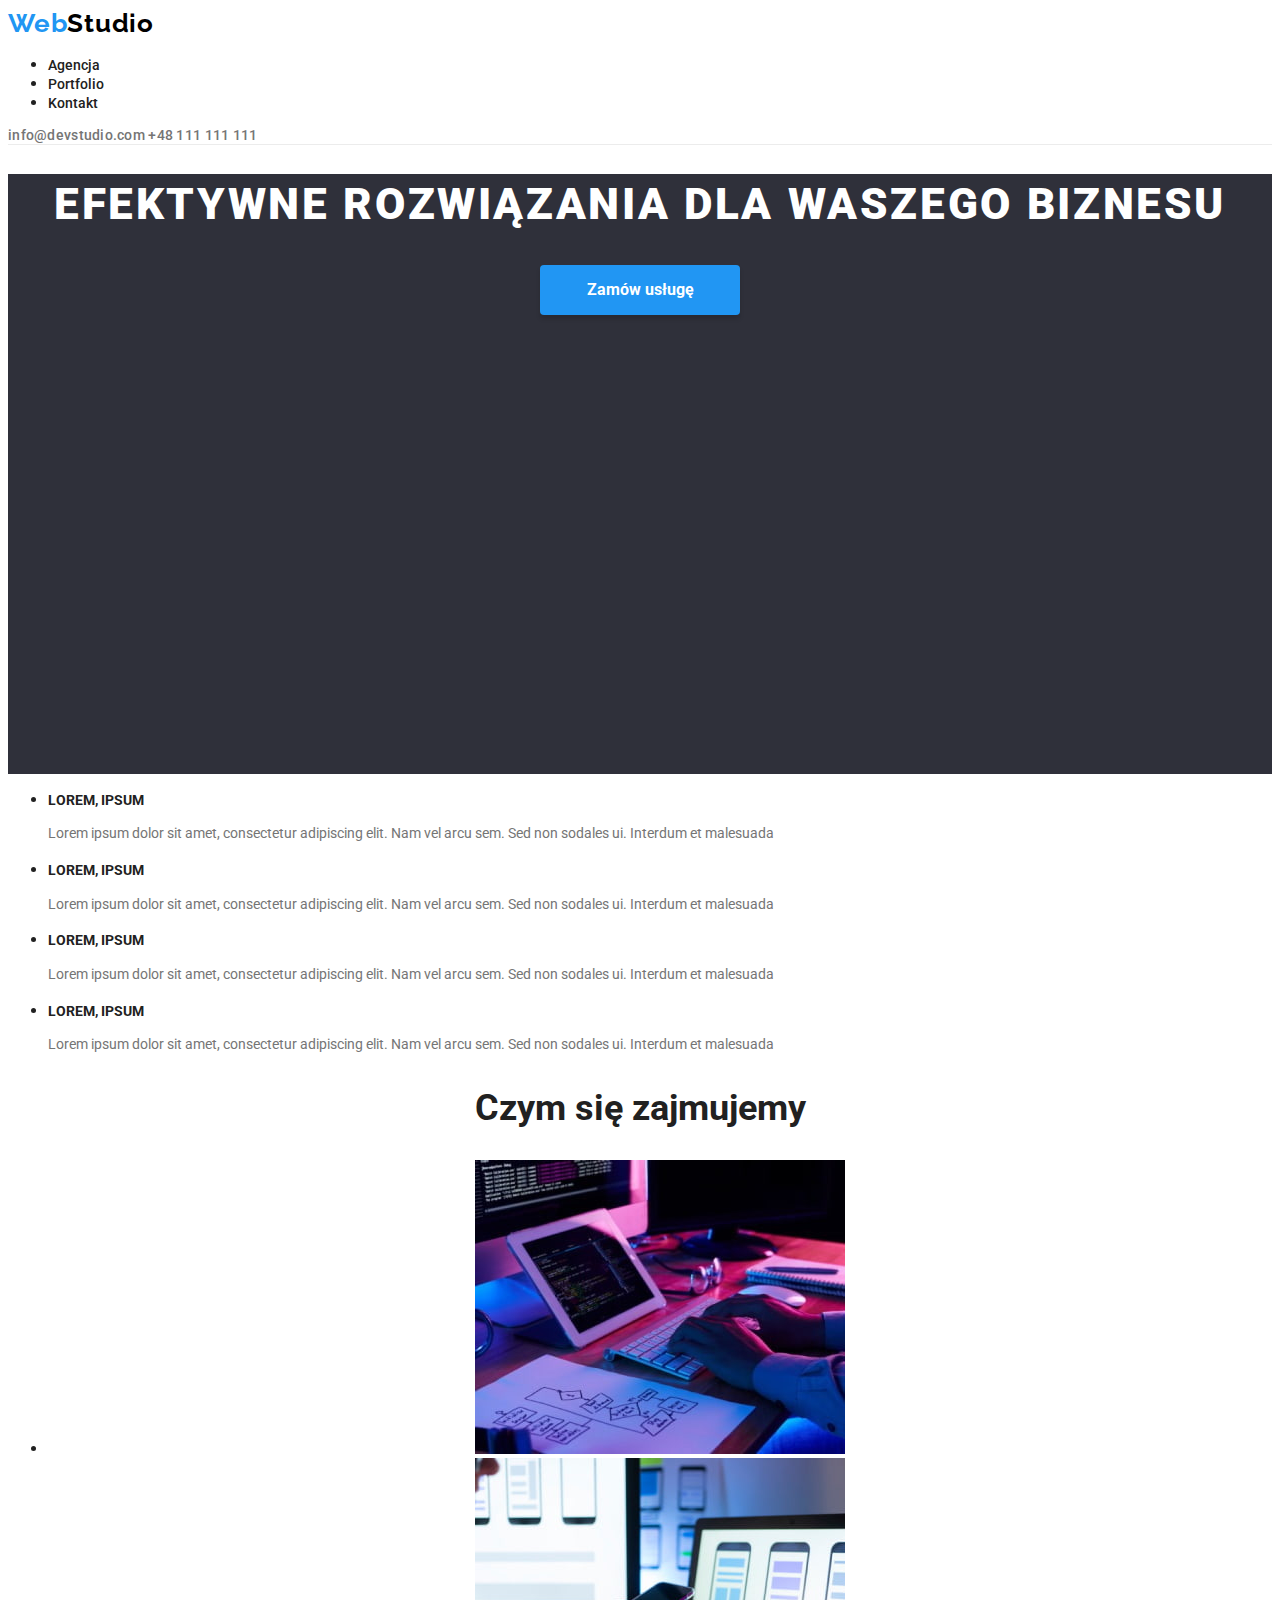
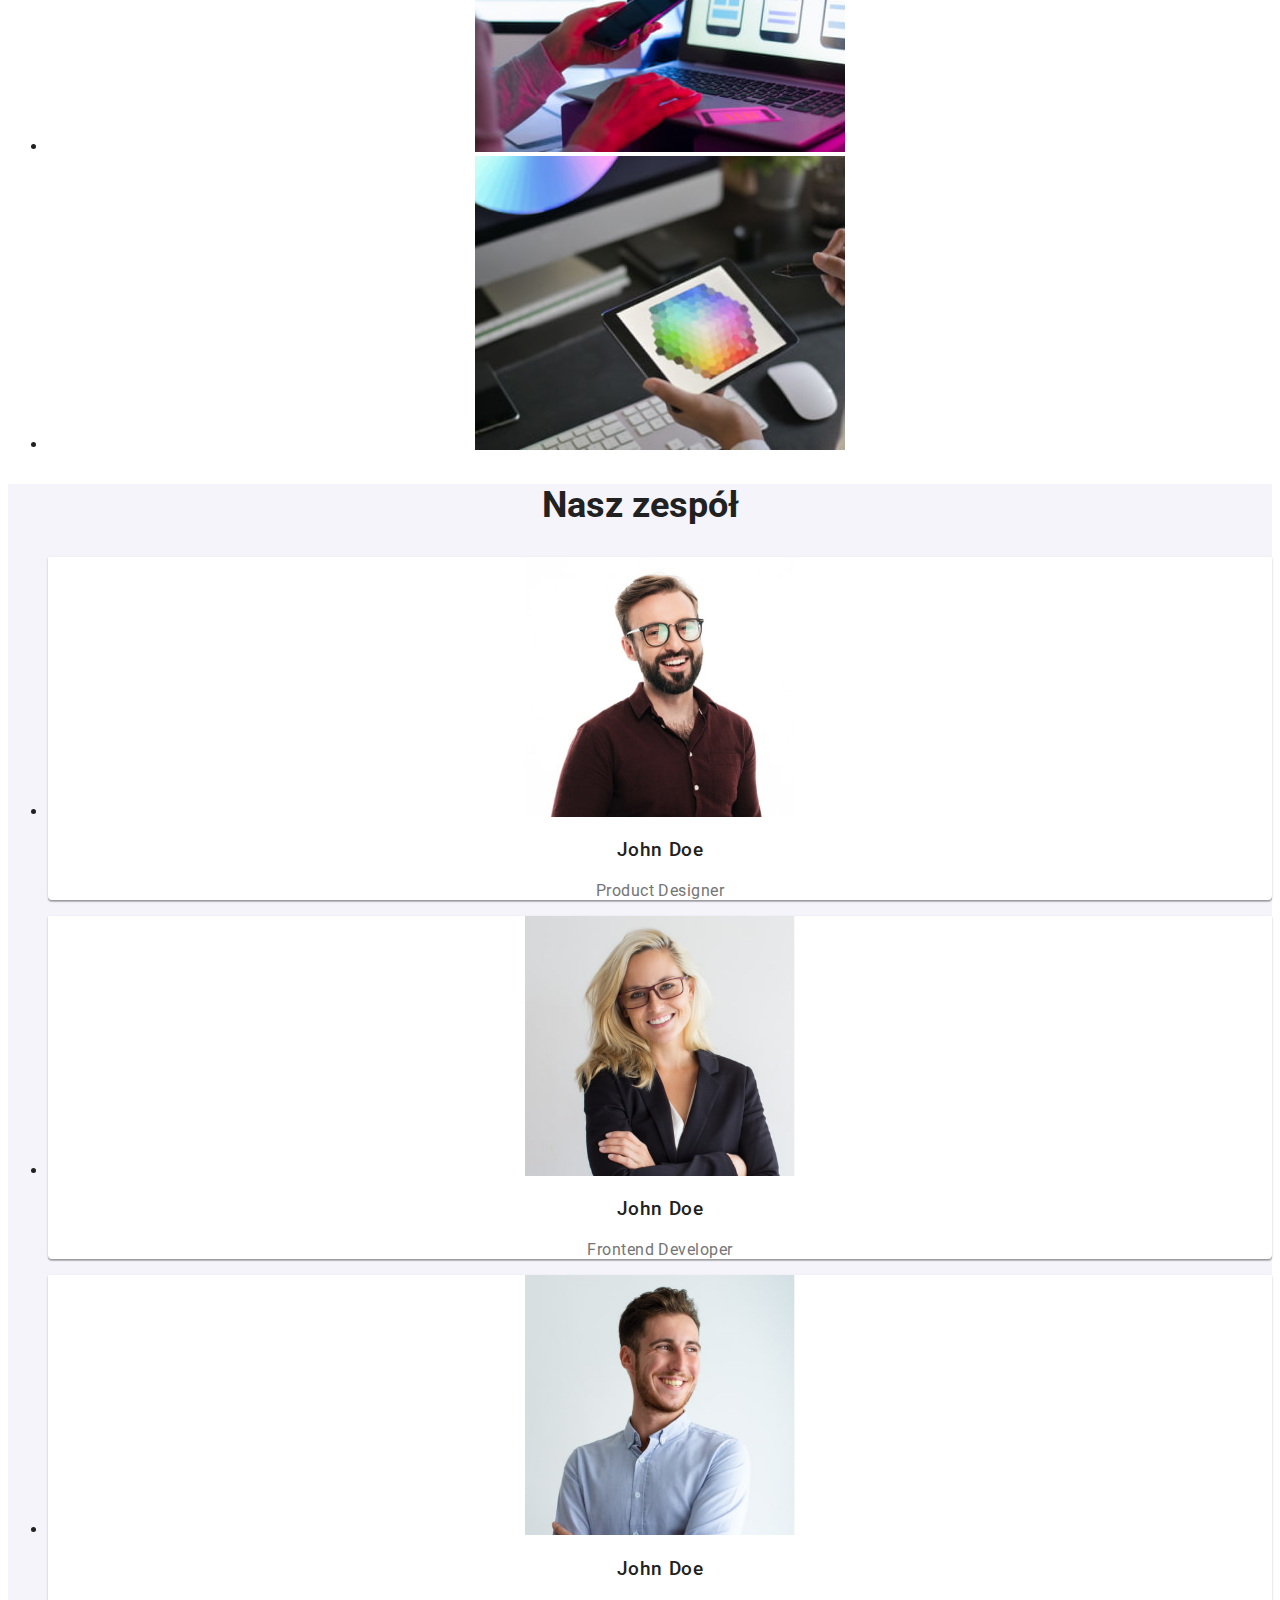
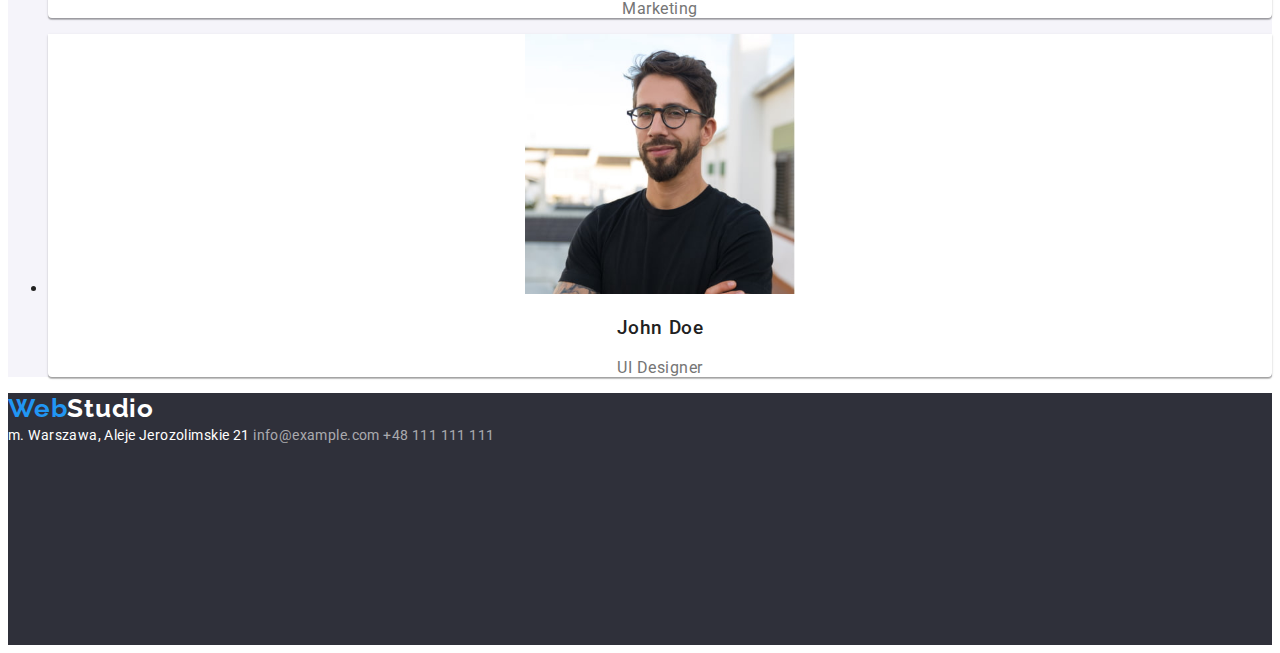
==== index.html @ 2f536af0 "feat: init hw 3" ====
<!DOCTYPE html>
<html lang="pl">
  <head>
    <meta charset="UTF-8" />
    <meta http-equiv="X-UA-Compatible" content="IE=edge" />
    <meta name="viewport" content="width=device-width, initial-scale=1.0" />
    <title>WebStudio</title>
    <link rel="stylesheet" href="css/styles.css" />
  </head>
  <body>
    <header class="header">
      <a class="logo" href="index.html" title="Strona główna"
        ><span class="logo-trademark-color">Web</span>Studio</a
      >
      <nav>
        <ul class="menu-list">
          <li class="menu-item"><a class="menu-link" href="./index.html">Agencja</a></li>
          <li class="menu-item"><a class="menu-link" href="./portfolio.html">Portfolio</a></li>
          <li class="menu-item"><a class="menu-link" href="#">Kontakt</a></li>
        </ul>
      </nav>
      <div class="contact-list">
        <a href="mailto:info@devstudio.com">info@devstudio.com</a>
        <a href="tel:+48111111111">+48 111 111 111</a>
      </div>
    </header>

    <main>
      <!-- HERO -->
      <section class="hero">
        <div class="hero-content">
          <h1 class="hero-title">Efektywne rozwiązania dla waszego biznesu</h1>
          <button type="button" class="btn hero-btn">Zamów usługę</button>
        </div>
      </section>
      <!-- /HERO -->

      <!-- ADVANTAGES -->
      <section class="advantages">
        <ul>
          <li class="advantage-item">
            <h3 class="advantage-title">Lorem, ipsum</h3>
            <p class="advantage-text">
              Lorem ipsum dolor sit amet, consectetur adipiscing elit. Nam vel arcu sem. Sed non
              sodales ui. Interdum et malesuada
            </p>
          </li>
          <li class="advantage-item">
            <h3 class="advantage-title">Lorem, ipsum</h3>
            <p class="advantage-text">
              Lorem ipsum dolor sit amet, consectetur adipiscing elit. Nam vel arcu sem. Sed non
              sodales ui. Interdum et malesuada
            </p>
          </li>
          <li class="advantage-item">
            <h3 class="advantage-title">Lorem, ipsum</h3>
            <p class="advantage-text">
              Lorem ipsum dolor sit amet, consectetur adipiscing elit. Nam vel arcu sem. Sed non
              sodales ui. Interdum et malesuada
            </p>
          </li>
          <li class="advantage-item">
            <h3 class="advantage-title">Lorem, ipsum</h3>
            <p class="advantage-text">
              Lorem ipsum dolor sit amet, consectetur adipiscing elit. Nam vel arcu sem. Sed non
              sodales ui. Interdum et malesuada
            </p>
          </li>
        </ul>
      </section>
      <!-- /ADVANTAGES -->

      <!-- WHAT WE DOING -->
      <section class="offers">
        <div class="offer-content">
          <h2 class="head-caption">Czym się zajmujemy</h2>
          <ul class="offer-list">
            <li class="offer-item">
              <img
                src="images/create_application.jpg"
                width="370"
                height="294"
                alt="Tworzenie aplikacji - foto"
                title="Tworzenie aplikacji"
              />
            </li>
            <li class="offer-item">
              <img
                src="images/test_application.jpg"
                width="370"
                height="294"
                alt="Testowanie aplikacji na telefonie - foto"
                title="Testowanie aplikacji na telefonie"
              />
            </li>
            <li class="offer-item">
              <img
                src="images/graphic_design.jpg"
                width="370"
                height="294"
                alt="Projektowanie grafiki - foto"
                title="Projektowanie grafiki"
              />
            </li>
          </ul>
        </div>
      </section>
      <!-- /WHAT WE DOING -->

      <!-- TEAM -->
      <section class="team">
        <div class="team-content">
          <h2 class="head-caption">Nasz zespół</h2>
          <ul>
            <li class="team-item">
              <figure>
                <img src="images/product_designer.jpg" width="270" height="260" alt="John Doe" />
                <figcaption>
                  <h3 class="team-description-header">John Doe</h3>
                  <p class="team-description-text">Product Designer</p>
                </figcaption>
              </figure>
            </li>
            <li class="team-item">
              <figure>
                <img src="images/frontend_developer.jpg" width="270" height="260" alt="John Doe" />
                <figcaption>
                  <h3 class="team-description-header">John Doe</h3>
                  <p class="team-description-text">Frontend Developer</p>
                </figcaption>
              </figure>
            </li>
            <li class="team-item">
              <figure>
                <img src="images/marketing.jpg" width="270" height="260" alt="John Doe" />
                <figcaption>
                  <h3 class="team-description-header">John Doe</h3>
                  <p class="team-description-text">Marketing</p>
                </figcaption>
              </figure>
            </li>
            <li class="team-item">
              <figure>
                <img src="images/ui_designer.jpg" width="270" height="260" alt="John Doe" />
                <figcaption>
                  <h3 class="team-description-header">John Doe</h3>
                  <p class="team-description-text">UI Designer</p>
                </figcaption>
              </figure>
            </li>
          </ul>
        </div>
      </section>
      <!-- /TEAM -->
    </main>

    <footer class="footer">
      <a class="logo" href="index.html" title="Strona główna"
        ><span class="logo-trademark-color">Web</span>Studio</a
      >
      <address>
        <span class="address-item">m. Warszawa, Aleje Jerozolimskie 21</span>
        <a class="address-link" href="mailto:info@example.com">info@example.com</a>
        <a class="address-link" href="tel:+48111111111">+48 111 111 111</a>
      </address>
    </footer>
  </body>
</html>
---- css/styles.css ----
/* IMPORT FONTS */
@import url('https://fonts.googleapis.com/css2?family=Raleway:wght@700&family=Roboto:wght@400;500;700;900&display=swap');

/* BRAND COLORS */
:root {
    /* primary colors */
    --brand-color-black: #212121;
    --brand-color-grey: #757575;
    --brand-color-white: #fff;
    --brand-color-blue: #2196f3;
    /* primary background */
    --brand-background-light: #E5E5E5;
    --brand-background-dark: #2F303A;
    --brand-background-white: var(--brand-color-white);
}

body {
    font-family: 'Roboto', sans-serif;
    color: var(--brand-color-black);
}

/* *************** repetitive pieces of code *************** */

.btn {
    font-family: 'Roboto', sans-serif;
    border: none;
    border-radius: 4px;
    cursor: pointer;
    font-size: 16px;
}

.head-caption {
    font-size: 36px;
    line-height: 1.2;
    font-weight: 700;
}

/* *************** COMMON *************** */

.header {
    border-bottom: 1px solid #ECECEC;
    min-height: 80px;
}

/* NAVIGATION in header */

.nav {

}

.menu-list {

}

.menu-item {

}

.menu-link {
    text-decoration: none;
    font-size: 14px;
    font-weight: 500;
    color: var(--brand-color-black);
}
.menu-link:is(:hover, :focus, :active) {
    color: var(--brand-color-blue);
}

/* SECTION CONTACT in header */

.contact-list {
    font-size: 14px;
    line-height: 1.1;
    font-weight: 500;
    letter-spacing: 0.02em;
}

.contact-list a {
    color: var(--brand-color-grey);
    text-decoration: none;
}

.contact-list a:is(:hover, :focus, :active) {
    color: var(--brand-color-blue);
}

.contact-item {

}

/* SECTION LOGO */

.logo {
    font-family: 'Raleway', sans-serif;
    font-weight: 700;
    font-size: 26px;
    line-height: 1.2;
    letter-spacing: 0.03em;
    text-decoration: none;
    color: #000;
}

.logo-trademark-color {
    color: var(--brand-color-blue);
}

/* SECTION FOOTER */

.footer {
    background-color: var(--brand-background-dark);
    min-height: 252px;
}

.footer .logo {
    color: var(--brand-color-white);
}

.footer address {
    font-size: 14px;
    line-height: 1.7;
    letter-spacing: 0.03em;
    font-style: normal;
}

.footer .address-item {
    color: var(--brand-color-white);
}

.footer .address-link {
    color: rgba(255, 255, 255, 0.6);
    text-decoration: none;
}

.footer .address-link:is(:hover, :focus, :active) {
    color: var(--brand-color-blue);
}

.footer .address-item span {
    text-decoration: underline;
}

/* SECTION MAIN */

.main {

}

/* *************** index.html *************** */

/* SECTION HERO */

.hero {
    height: 600px;
    background-color: var(--brand-background-dark);
    text-align: center;
}

.hero-content {

}

.hero-title {
    color: var(--brand-color-white);
    text-transform: uppercase;
    font-size: 44px;
    font-weight: 900;
    line-height: 1.4;
    letter-spacing: 0.06em;
}

.hero-btn {
    color: var(--brand-color-white);
    background-color: var(--brand-color-blue);
    font-weight: 700;
    line-height: 1.9;
    width: 200px;
    height: 50px;
    box-shadow: 0px 4px 4px rgba(0, 0, 0, 0.15);
}

.hero-btn:is(:hover, :focus, :active) {
    background-color: var(--brand-color-white);
    color: var(--brand-color-blue);
}

/* SECTION ADVANTAGES */

.advantages {

}

.advantage-item {

}

.advantage-title {
    font-size: 14px;
    line-height: 1.1;
    text-transform: uppercase;
}

.advantage-text {
    font-size: 14px;
    line-height: 1.7;
    color: var(--brand-color-grey);
}

/* SECTION OFFER */

.offers {
    text-align: center;
}

.offer-content {

}

.offer-list {

}

.offer-item {

}

/* SECTION TEAM */

.team {
    text-align: center;
    background-color: #f5f4fa;
}

.team-content {

}

.team-item {
    background-color: var(--brand-color-white);
    box-shadow: 0px 1px 3px rgba(0, 0, 0, 0.12), 0px 1px 1px rgba(0, 0, 0, 0.14), 0px 2px 1px rgba(0, 0, 0, 0.2);
    border-radius: 0px 0px 4px 4px;
}

.team-description-header {
    font-weight: 500;
    line-height: 1.2;
    letter-spacing: 0.03em;
}

.team-description-text {
    color: var(--brand-color-grey);
    line-height: 1.2;
    letter-spacing: 0.03em;
}

/* *************** portfolio.html *************** */

/* SECTION FILTERS */

.filters {

}

.filter-list {

}

.filter-item {

}

.filter-btn {
    height: 38px;
    background-color: #F5F4FA;
    border-radius: 4px;
    font-weight: 500;
    line-height: 1.6;
    letter-spacing: 0.03em;
}

.filter-btn:is(:hover, :focus) {
    background-color: var(--brand-color-blue);
    color: var(--brand-color-white);
    box-shadow: 0px 3px 1px rgba(0, 0, 0, 0.1), 0px 1px 2px rgba(0, 0, 0, 0.08), 0px 2px 2px rgba(0, 0, 0, 0.12);
}

/* SECTION PROJECTS */

.projects {

}

.project-item {

}

.project-photo {
    border: 1px solid #EEEEEE;
}

.project-description {

}

.project-description-header {
    font-weight: 700;
    font-size: 18px;
    line-height: 2;
    letter-spacing: 0.06em;
}

.project-description-text {
    letter-spacing: 0.03em;
    line-height: 1.9;
    color: var(--brand-color-grey);
}
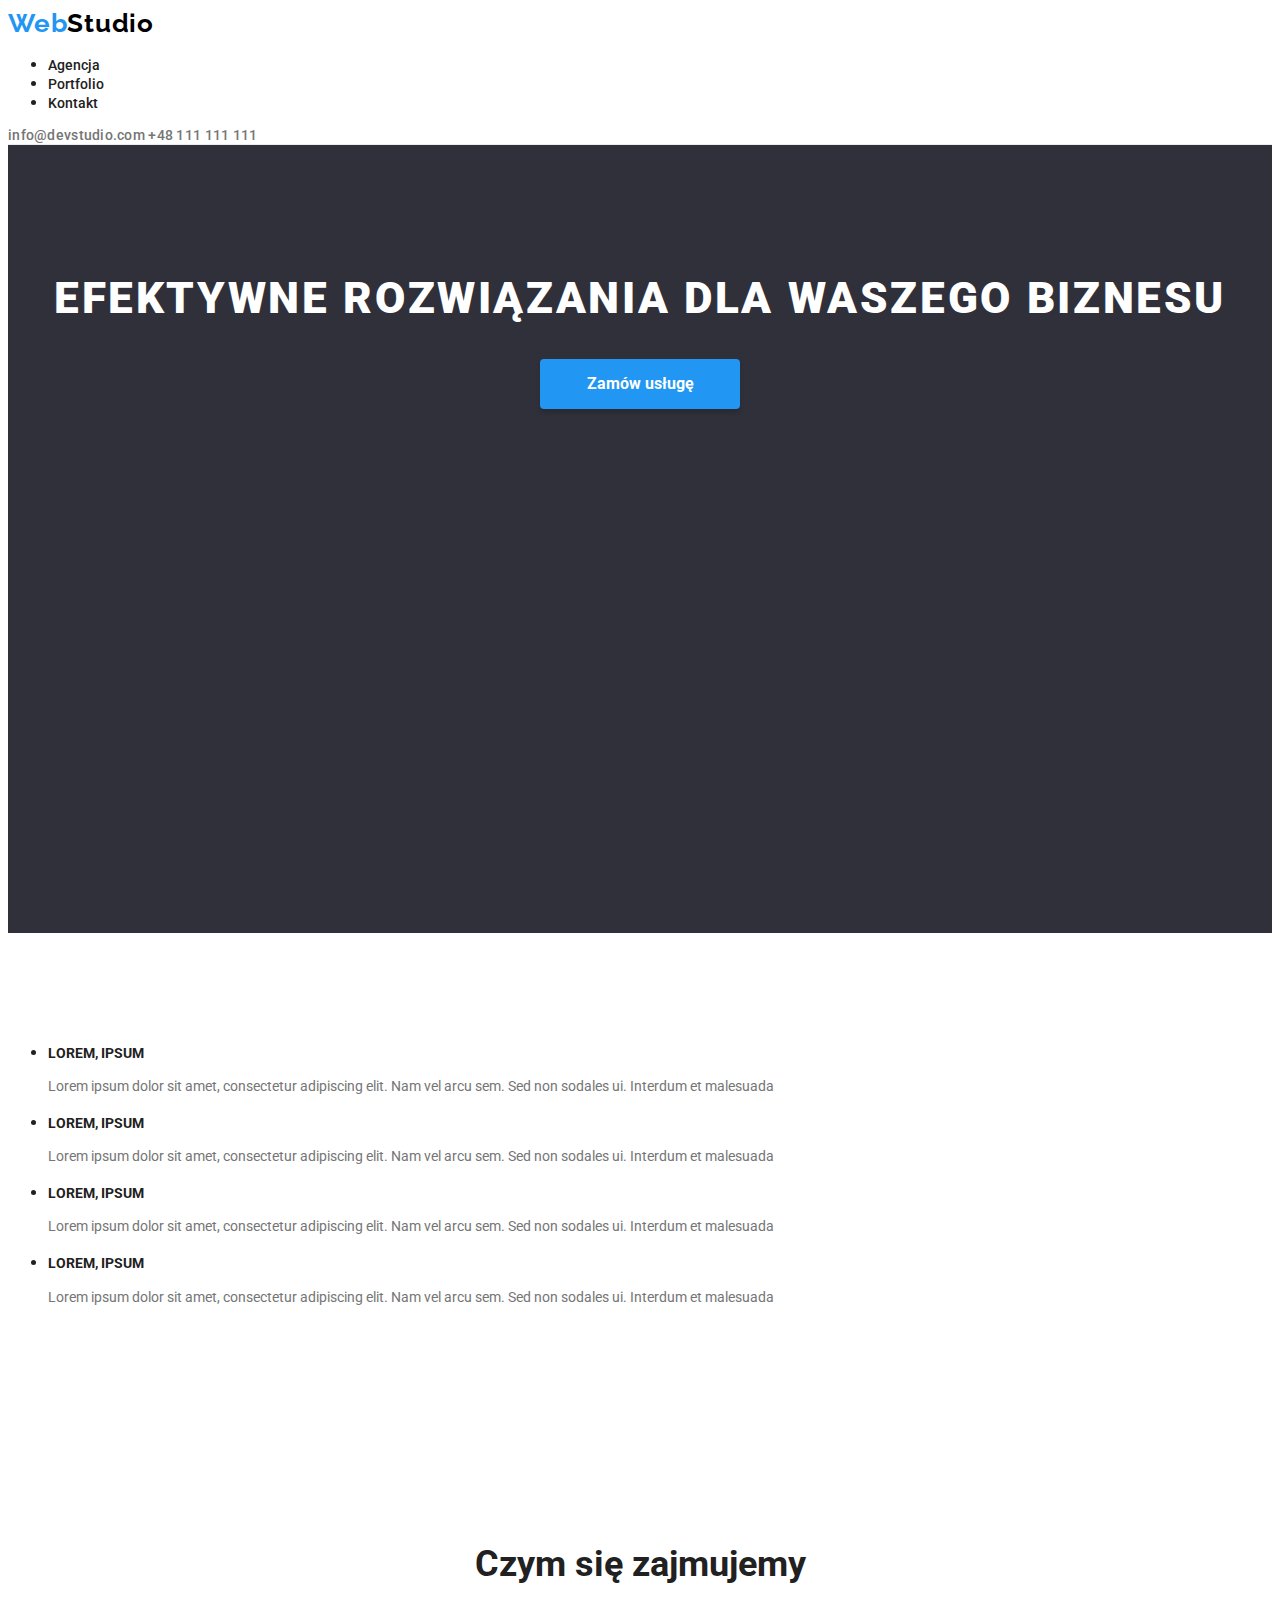
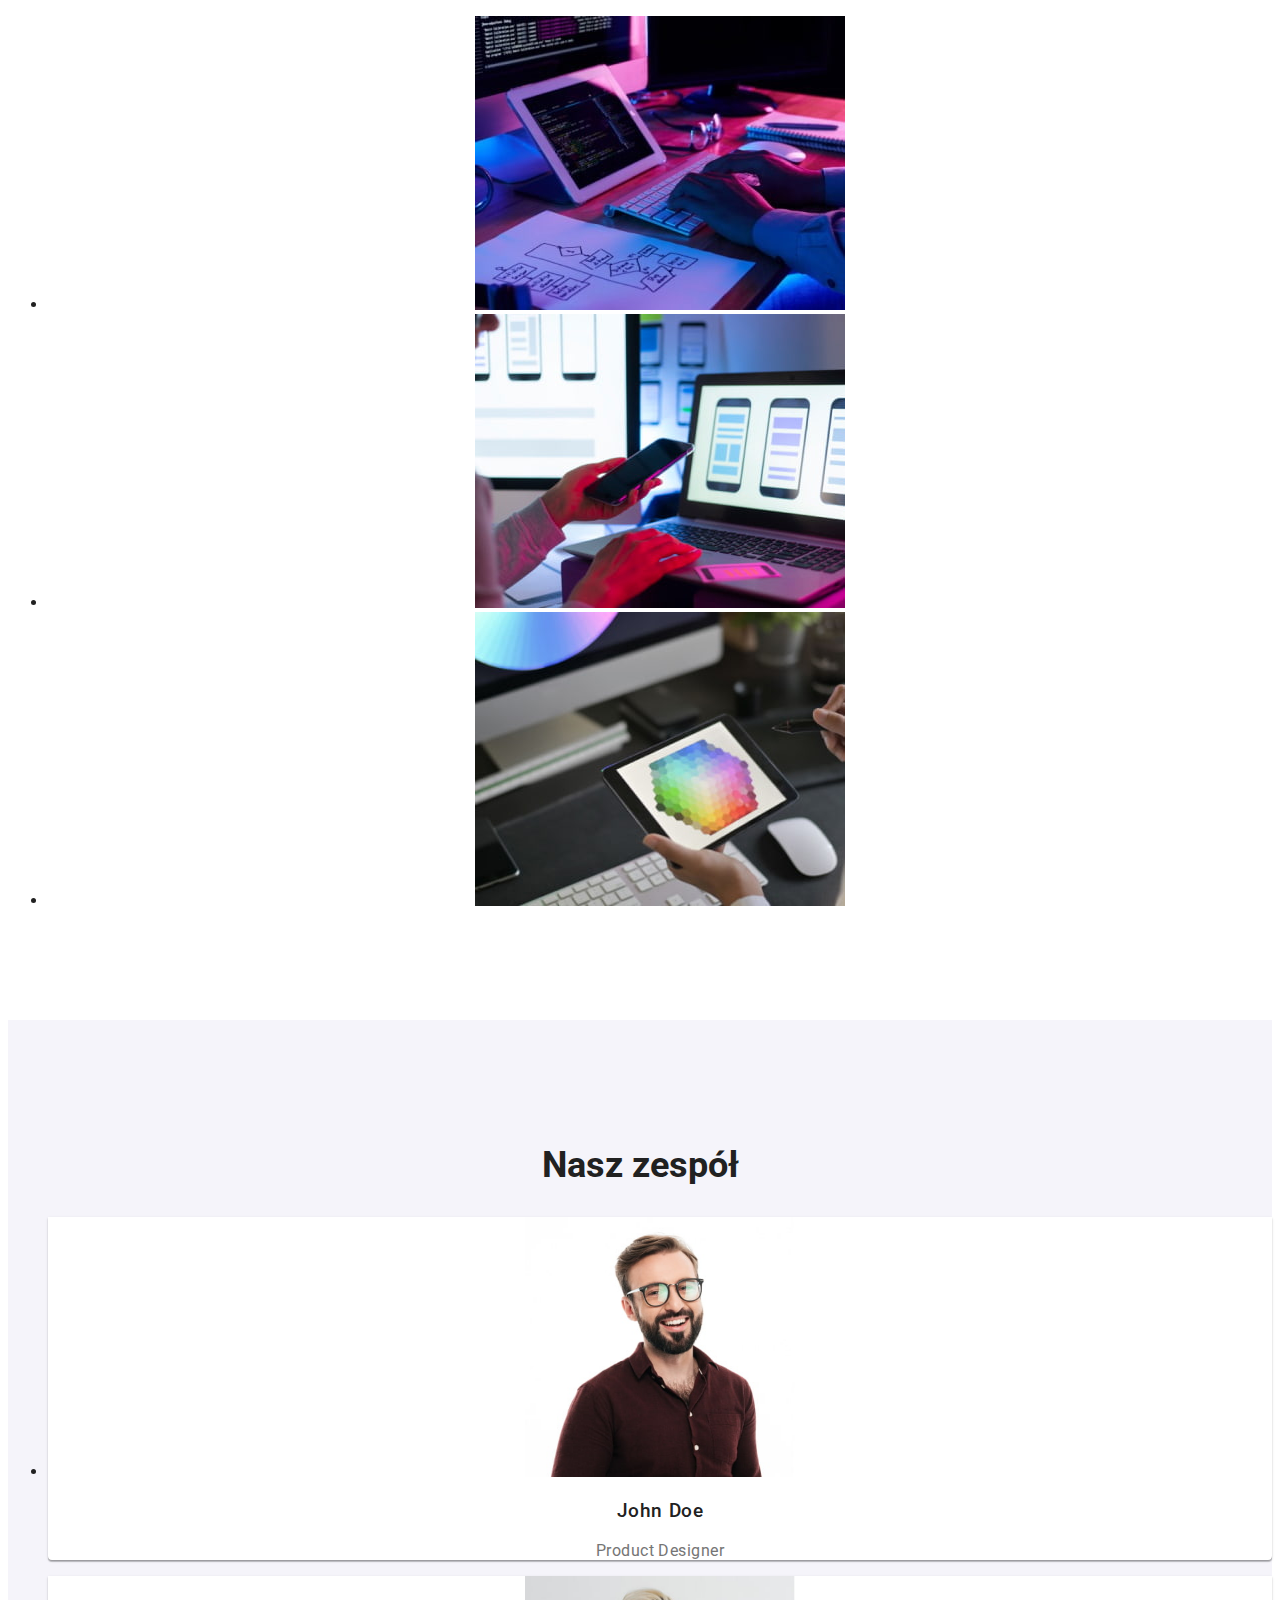
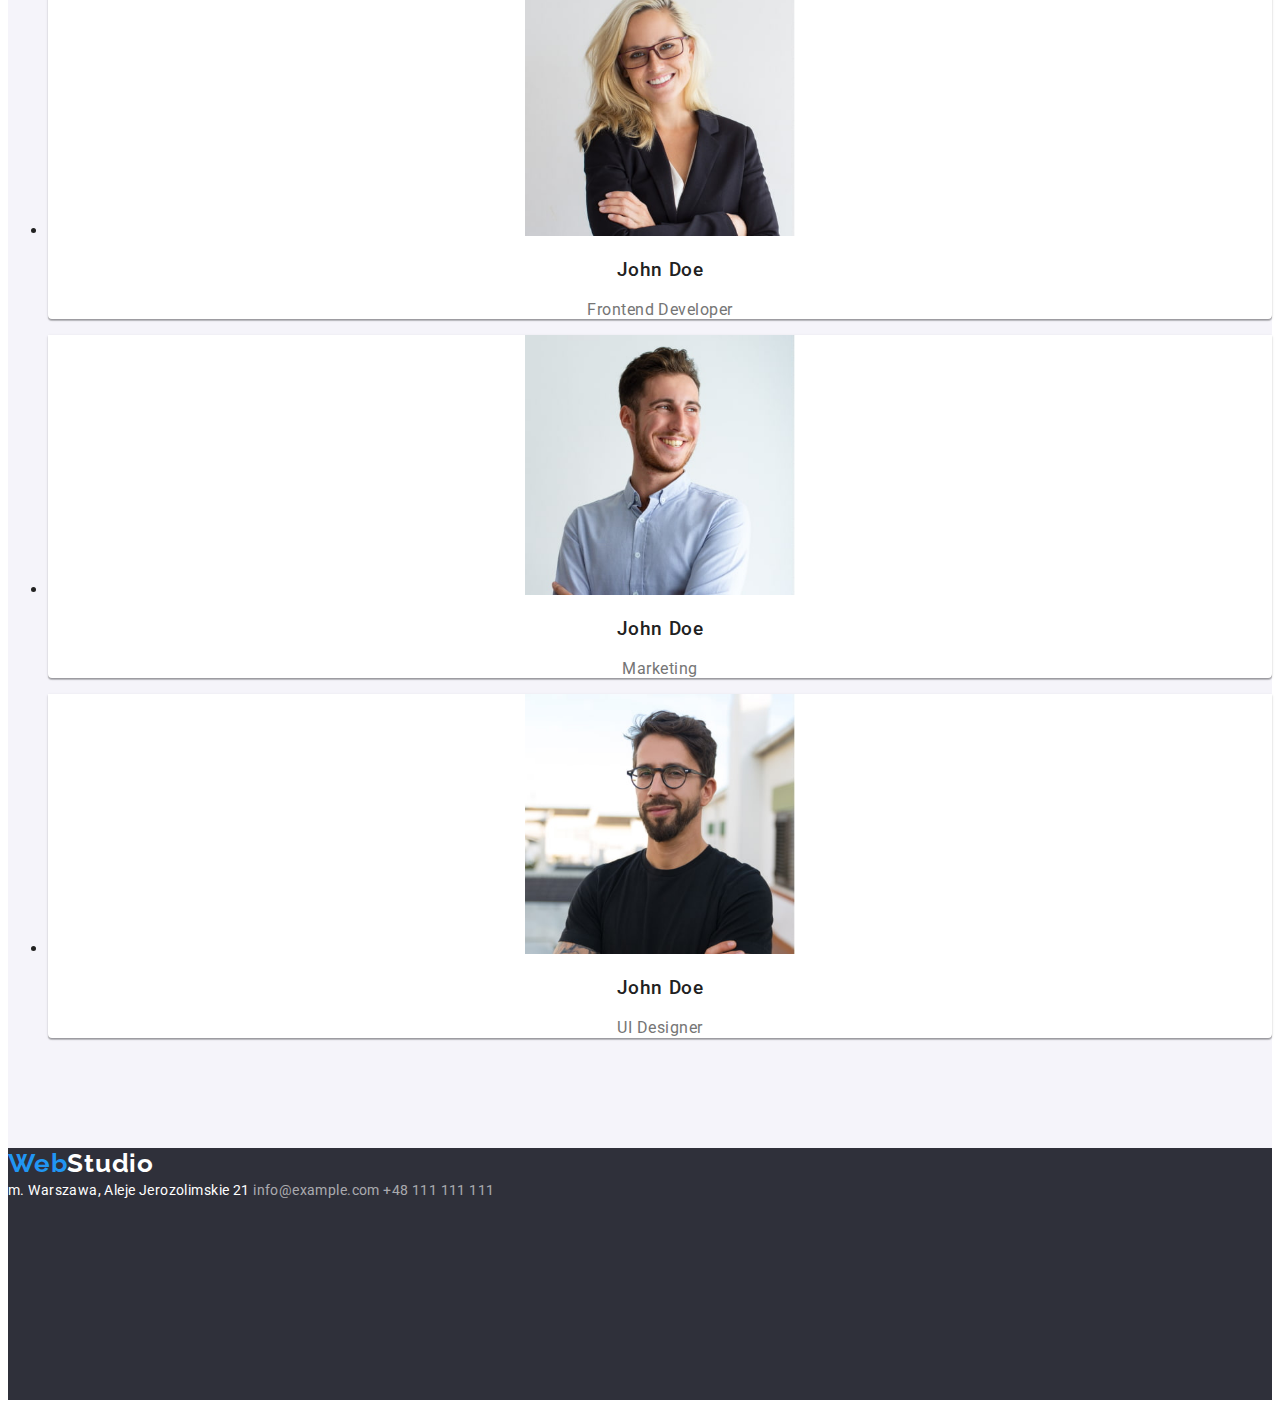
==== commit 90e89121: "add class section in css and html files" ====
--- a/index.html
+++ b/index.html
@@ -5,6 +5,13 @@
     <meta http-equiv="X-UA-Compatible" content="IE=edge" />
     <meta name="viewport" content="width=device-width, initial-scale=1.0" />
     <title>WebStudio</title>
+    <link
+      rel="stylesheet"
+      href="https://cdnjs.cloudflare.com/ajax/libs/modern-normalize/1.1.0/modern-normalize.min.css"
+      integrity="sha512-wpPYUAdjBVSE4KJnH1VR1HeZfpl1ub8YT/NKx4PuQ5NmX2tKuGu6U/JRp5y+Y8XG2tV+wKQpNHVUX03MfMFn9Q=="
+      crossorigin="anonymous"
+      referrerpolicy="no-referrer"
+    />
     <link rel="stylesheet" href="css/styles.css" />
   </head>
   <body>
@@ -27,7 +34,7 @@
 
     <main>
       <!-- HERO -->
-      <section class="hero">
+      <section class="section hero">
         <div class="hero-content">
           <h1 class="hero-title">Efektywne rozwiązania dla waszego biznesu</h1>
           <button type="button" class="btn hero-btn">Zamów usługę</button>
@@ -36,7 +43,7 @@
       <!-- /HERO -->
 
       <!-- ADVANTAGES -->
-      <section class="advantages">
+      <section class="section advantages">
         <ul>
           <li class="advantage-item">
             <h3 class="advantage-title">Lorem, ipsum</h3>
@@ -71,7 +78,7 @@
       <!-- /ADVANTAGES -->
 
       <!-- WHAT WE DOING -->
-      <section class="offers">
+      <section class="section offers">
         <div class="offer-content">
           <h2 class="head-caption">Czym się zajmujemy</h2>
           <ul class="offer-list">
@@ -108,7 +115,7 @@
       <!-- /WHAT WE DOING -->
 
       <!-- TEAM -->
-      <section class="team">
+      <section class="section team">
         <div class="team-content">
           <h2 class="head-caption">Nasz zespół</h2>
           <ul>
--- a/css/styles.css
+++ b/css/styles.css
@@ -20,7 +20,10 @@
 }
 
 /* *************** repetitive pieces of code *************** */
-
+.section{
+    padding-top: 94px;
+    padding-bottom: 94px;
+}
 .btn {
     font-family: 'Roboto', sans-serif;
     border: none;
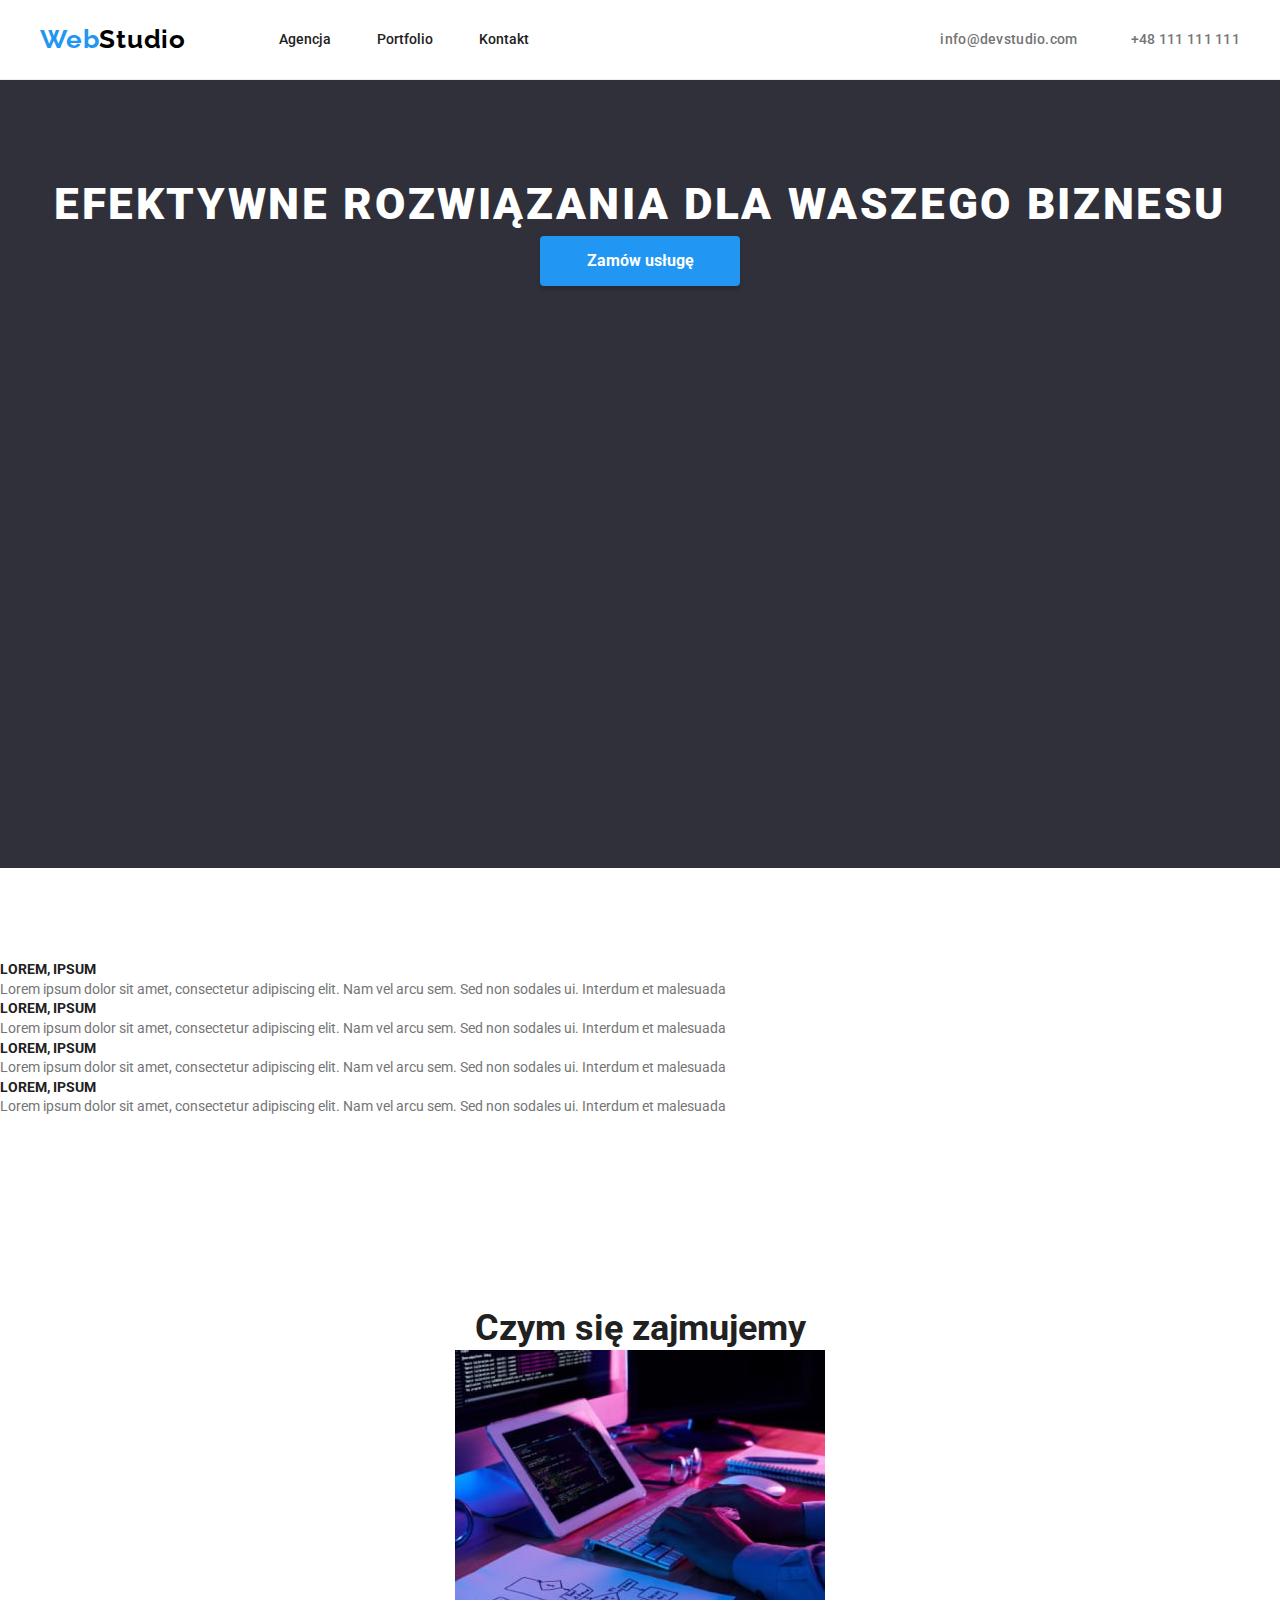
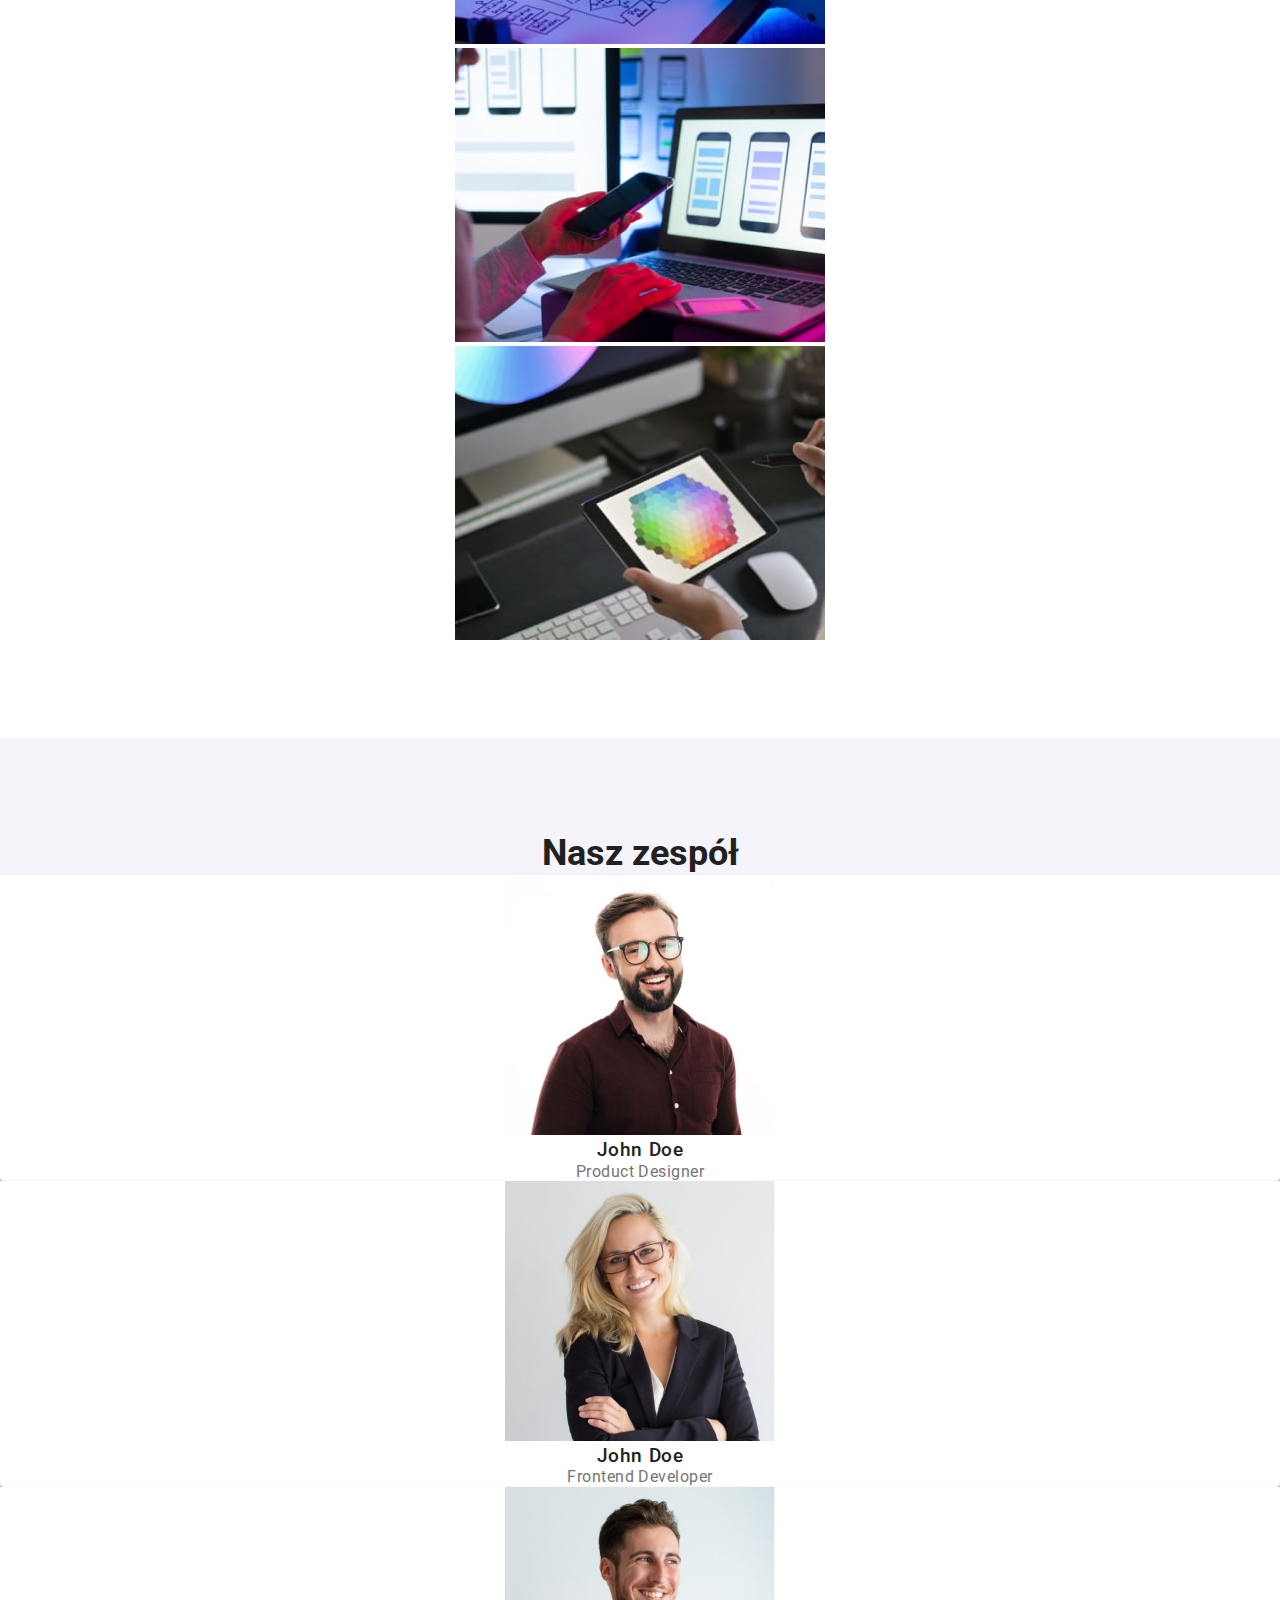
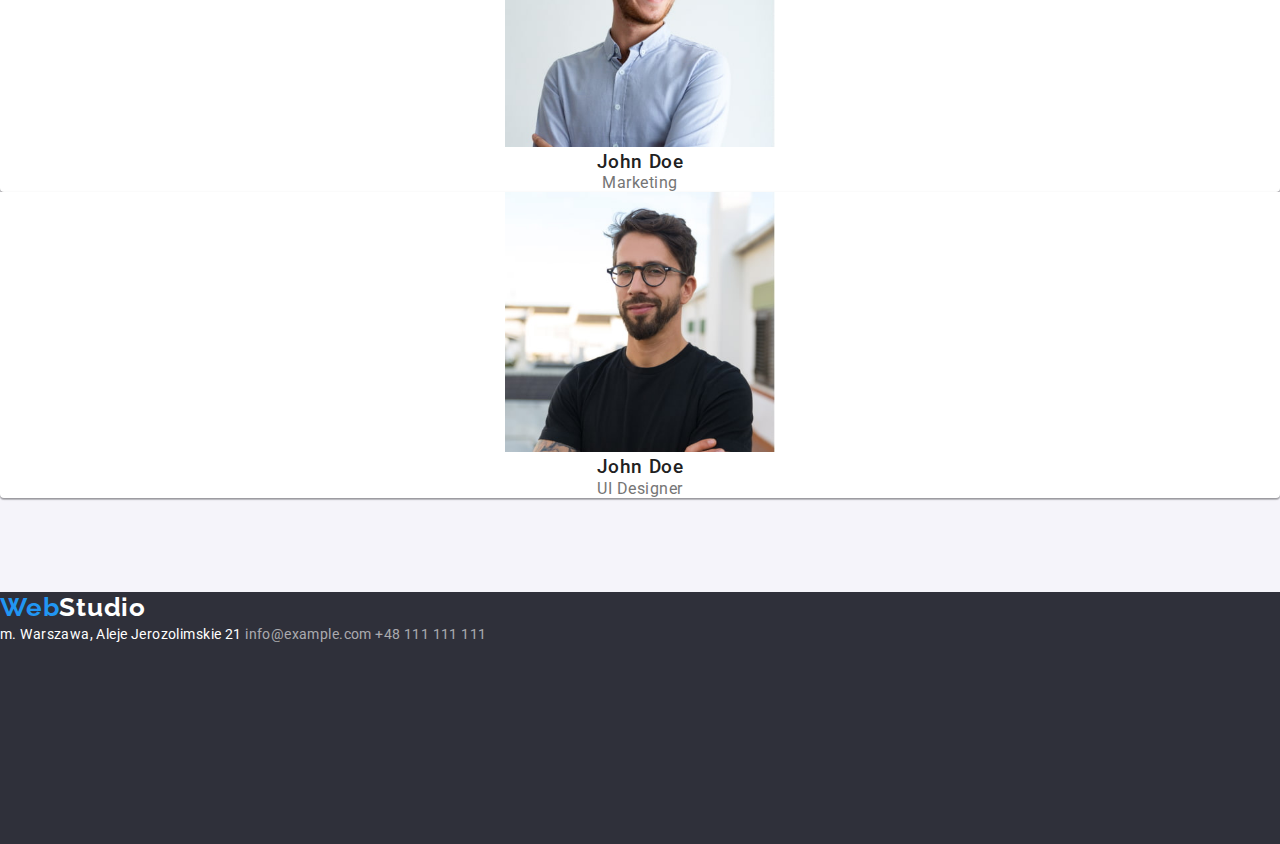
==== commit 560c93b9: "styling of the header" ====
--- a/index.html
+++ b/index.html
@@ -15,20 +15,22 @@
     <link rel="stylesheet" href="css/styles.css" />
   </head>
   <body>
-    <header class="header">
-      <a class="logo" href="index.html" title="Strona główna"
-        ><span class="logo-trademark-color">Web</span>Studio</a
-      >
-      <nav>
-        <ul class="menu-list">
-          <li class="menu-item"><a class="menu-link" href="./index.html">Agencja</a></li>
-          <li class="menu-item"><a class="menu-link" href="./portfolio.html">Portfolio</a></li>
-          <li class="menu-item"><a class="menu-link" href="#">Kontakt</a></li>
-        </ul>
-      </nav>
-      <div class="contact-list">
-        <a href="mailto:info@devstudio.com">info@devstudio.com</a>
-        <a href="tel:+48111111111">+48 111 111 111</a>
+    <header>
+      <div class="container header">
+        <nav>
+          <a class="logo" href="index.html" title="Strona główna"
+            ><span class="logo-trademark-color">Web</span>Studio</a
+          >
+          <ul class="menu-list">
+            <li class="menu-item"><a class="menu-link" href="./index.html">Agencja</a></li>
+            <li class="menu-item"><a class="menu-link" href="./portfolio.html">Portfolio</a></li>
+            <li class="menu-item"><a class="menu-link" href="#">Kontakt</a></li>
+          </ul>
+        </nav>
+        <div class="contact-list">
+          <a href="mailto:info@devstudio.com">info@devstudio.com</a>
+          <a href="tel:+48111111111">+48 111 111 111</a>
+        </div>
       </div>
     </header>
 
--- a/css/styles.css
+++ b/css/styles.css
@@ -14,16 +14,30 @@
     --brand-background-white: var(--brand-color-white);
 }
 
+* {
+    margin: 0;
+    padding: 0;
+}
+
 body {
     font-family: 'Roboto', sans-serif;
     color: var(--brand-color-black);
 }
 
 /* *************** repetitive pieces of code *************** */
-.section{
+
+.section {
     padding-top: 94px;
     padding-bottom: 94px;
 }
+
+.container{
+    width: 100%;
+    max-width: 1200px;
+    margin: 0 auto;
+    padding: 0 15px;
+}
+
 .btn {
     font-family: 'Roboto', sans-serif;
     border: none;
@@ -40,29 +54,45 @@
 
 /* *************** COMMON *************** */
 
-.header {
+ul {
+    list-style-type: none;
+}
+
+header {
     border-bottom: 1px solid #ECECEC;
-    min-height: 80px;
 }
 
 /* NAVIGATION in header */
-
-.nav {
-
+.header{
+    padding-top: 24px;
+    padding-bottom: 24px;
+    display: flex;
+    justify-content: space-between;
+    align-items: center;
+}
+
+nav {
+    display: flex;
 }
 
 .menu-list {
-
+    display: flex;
+    align-items: center;
 }
 
 .menu-item {
-
+    margin-right: 46px;
+    font-size: 14px;
+    font-weight: 500;
+    line-height: 1.14;
+}
+
+.menu-item:last-child {
+    margin-right: 0;
 }
 
 .menu-link {
     text-decoration: none;
-    font-size: 14px;
-    font-weight: 500;
     color: var(--brand-color-black);
 }
 .menu-link:is(:hover, :focus, :active) {
@@ -81,14 +111,15 @@
 .contact-list a {
     color: var(--brand-color-grey);
     text-decoration: none;
+    margin-right: 50px;
+}
+
+.contact-list a:last-child{
+    margin-right: 0;
 }
 
 .contact-list a:is(:hover, :focus, :active) {
     color: var(--brand-color-blue);
-}
-
-.contact-item {
-
 }
 
 /* SECTION LOGO */
@@ -101,6 +132,7 @@
     letter-spacing: 0.03em;
     text-decoration: none;
     color: #000;
+    margin-right: 93px;
 }
 
 .logo-trademark-color {
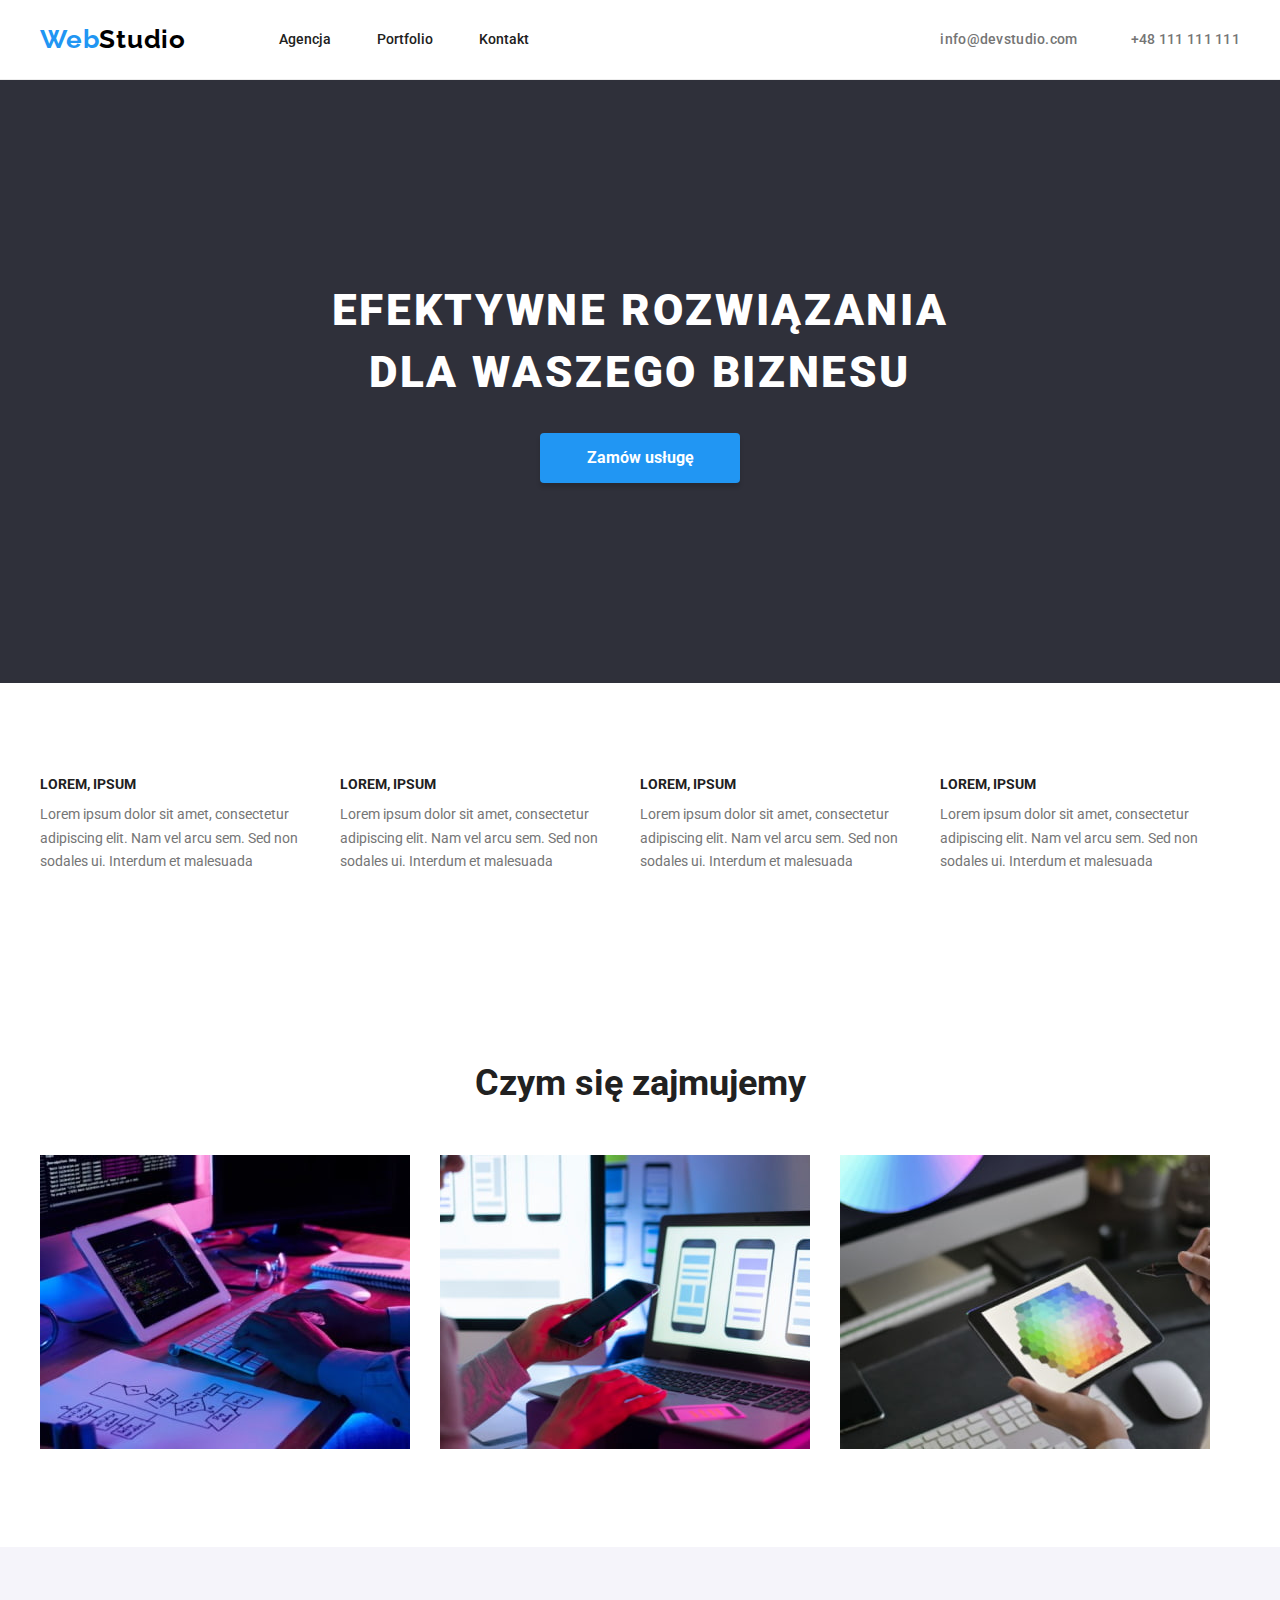
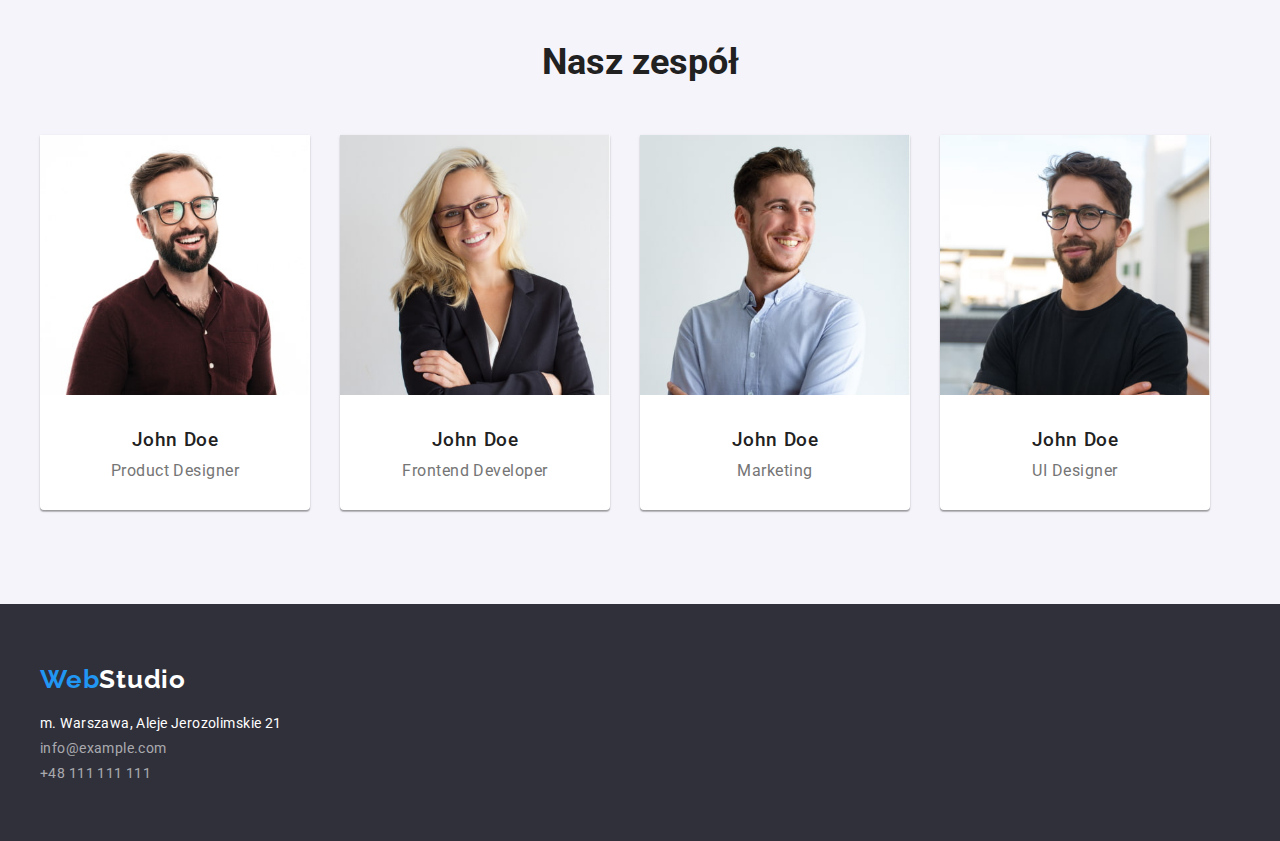
==== commit 483f7956: "styling page index.html (add flex)" ====
--- a/index.html
+++ b/index.html
@@ -37,141 +37,156 @@
     <main>
       <!-- HERO -->
       <section class="section hero">
-        <div class="hero-content">
-          <h1 class="hero-title">Efektywne rozwiązania dla waszego biznesu</h1>
-          <button type="button" class="btn hero-btn">Zamów usługę</button>
+        <div class="container">
+          <div class="hero-content">
+            <h1 class="hero-title">Efektywne rozwiązania dla waszego biznesu</h1>
+            <button type="button" class="btn hero-btn">Zamów usługę</button>
+          </div>
         </div>
       </section>
       <!-- /HERO -->
 
       <!-- ADVANTAGES -->
       <section class="section advantages">
-        <ul>
-          <li class="advantage-item">
-            <h3 class="advantage-title">Lorem, ipsum</h3>
-            <p class="advantage-text">
-              Lorem ipsum dolor sit amet, consectetur adipiscing elit. Nam vel arcu sem. Sed non
-              sodales ui. Interdum et malesuada
-            </p>
-          </li>
-          <li class="advantage-item">
-            <h3 class="advantage-title">Lorem, ipsum</h3>
-            <p class="advantage-text">
-              Lorem ipsum dolor sit amet, consectetur adipiscing elit. Nam vel arcu sem. Sed non
-              sodales ui. Interdum et malesuada
-            </p>
-          </li>
-          <li class="advantage-item">
-            <h3 class="advantage-title">Lorem, ipsum</h3>
-            <p class="advantage-text">
-              Lorem ipsum dolor sit amet, consectetur adipiscing elit. Nam vel arcu sem. Sed non
-              sodales ui. Interdum et malesuada
-            </p>
-          </li>
-          <li class="advantage-item">
-            <h3 class="advantage-title">Lorem, ipsum</h3>
-            <p class="advantage-text">
-              Lorem ipsum dolor sit amet, consectetur adipiscing elit. Nam vel arcu sem. Sed non
-              sodales ui. Interdum et malesuada
-            </p>
-          </li>
-        </ul>
+        <div class="container">
+          <ul class="advantage-list">
+            <li class="advantage-item">
+              <h3 class="advantage-title">Lorem, ipsum</h3>
+              <p class="advantage-text">
+                Lorem ipsum dolor sit amet, consectetur adipiscing elit. Nam vel arcu sem. Sed non
+                sodales ui. Interdum et malesuada
+              </p>
+            </li>
+            <li class="advantage-item">
+              <h3 class="advantage-title">Lorem, ipsum</h3>
+              <p class="advantage-text">
+                Lorem ipsum dolor sit amet, consectetur adipiscing elit. Nam vel arcu sem. Sed non
+                sodales ui. Interdum et malesuada
+              </p>
+            </li>
+            <li class="advantage-item">
+              <h3 class="advantage-title">Lorem, ipsum</h3>
+              <p class="advantage-text">
+                Lorem ipsum dolor sit amet, consectetur adipiscing elit. Nam vel arcu sem. Sed non
+                sodales ui. Interdum et malesuada
+              </p>
+            </li>
+            <li class="advantage-item">
+              <h3 class="advantage-title">Lorem, ipsum</h3>
+              <p class="advantage-text">
+                Lorem ipsum dolor sit amet, consectetur adipiscing elit. Nam vel arcu sem. Sed non
+                sodales ui. Interdum et malesuada
+              </p>
+            </li>
+          </ul>
+        </div>
       </section>
       <!-- /ADVANTAGES -->
 
       <!-- WHAT WE DOING -->
       <section class="section offers">
-        <div class="offer-content">
-          <h2 class="head-caption">Czym się zajmujemy</h2>
-          <ul class="offer-list">
-            <li class="offer-item">
-              <img
-                src="images/create_application.jpg"
-                width="370"
-                height="294"
-                alt="Tworzenie aplikacji - foto"
-                title="Tworzenie aplikacji"
-              />
-            </li>
-            <li class="offer-item">
-              <img
-                src="images/test_application.jpg"
-                width="370"
-                height="294"
-                alt="Testowanie aplikacji na telefonie - foto"
-                title="Testowanie aplikacji na telefonie"
-              />
-            </li>
-            <li class="offer-item">
-              <img
-                src="images/graphic_design.jpg"
-                width="370"
-                height="294"
-                alt="Projektowanie grafiki - foto"
-                title="Projektowanie grafiki"
-              />
-            </li>
-          </ul>
+        <div class="container">
+          <div class="offer-content">
+            <h2 class="head-caption">Czym się zajmujemy</h2>
+            <ul class="offer-list">
+              <li class="offer-item">
+                <img
+                  src="images/create_application.jpg"
+                  width="370"
+                  height="294"
+                  alt="Tworzenie aplikacji - foto"
+                  title="Tworzenie aplikacji"
+                />
+              </li>
+              <li class="offer-item">
+                <img
+                  src="images/test_application.jpg"
+                  width="370"
+                  height="294"
+                  alt="Testowanie aplikacji na telefonie - foto"
+                  title="Testowanie aplikacji na telefonie"
+                />
+              </li>
+              <li class="offer-item">
+                <img
+                  src="images/graphic_design.jpg"
+                  width="370"
+                  height="294"
+                  alt="Projektowanie grafiki - foto"
+                  title="Projektowanie grafiki"
+                />
+              </li>
+            </ul>
+          </div>
         </div>
       </section>
       <!-- /WHAT WE DOING -->
 
       <!-- TEAM -->
       <section class="section team">
-        <div class="team-content">
-          <h2 class="head-caption">Nasz zespół</h2>
-          <ul>
-            <li class="team-item">
-              <figure>
-                <img src="images/product_designer.jpg" width="270" height="260" alt="John Doe" />
-                <figcaption>
-                  <h3 class="team-description-header">John Doe</h3>
-                  <p class="team-description-text">Product Designer</p>
-                </figcaption>
-              </figure>
-            </li>
-            <li class="team-item">
-              <figure>
-                <img src="images/frontend_developer.jpg" width="270" height="260" alt="John Doe" />
-                <figcaption>
-                  <h3 class="team-description-header">John Doe</h3>
-                  <p class="team-description-text">Frontend Developer</p>
-                </figcaption>
-              </figure>
-            </li>
-            <li class="team-item">
-              <figure>
-                <img src="images/marketing.jpg" width="270" height="260" alt="John Doe" />
-                <figcaption>
-                  <h3 class="team-description-header">John Doe</h3>
-                  <p class="team-description-text">Marketing</p>
-                </figcaption>
-              </figure>
-            </li>
-            <li class="team-item">
-              <figure>
-                <img src="images/ui_designer.jpg" width="270" height="260" alt="John Doe" />
-                <figcaption>
-                  <h3 class="team-description-header">John Doe</h3>
-                  <p class="team-description-text">UI Designer</p>
-                </figcaption>
-              </figure>
-            </li>
-          </ul>
+        <div class="container">
+          <div class="team-content">
+            <h2 class="head-caption">Nasz zespół</h2>
+            <ul class="team-list">
+              <li class="team-item">
+                <figure>
+                  <img src="images/product_designer.jpg" width="270" height="260" alt="John Doe" />
+                  <figcaption>
+                    <h3 class="team-description-header">John Doe</h3>
+                    <p class="team-description-text">Product Designer</p>
+                  </figcaption>
+                </figure>
+              </li>
+              <li class="team-item">
+                <figure>
+                  <img
+                    src="images/frontend_developer.jpg"
+                    width="270"
+                    height="260"
+                    alt="John Doe"
+                  />
+                  <figcaption>
+                    <h3 class="team-description-header">John Doe</h3>
+                    <p class="team-description-text">Frontend Developer</p>
+                  </figcaption>
+                </figure>
+              </li>
+              <li class="team-item">
+                <figure>
+                  <img src="images/marketing.jpg" width="270" height="260" alt="John Doe" />
+                  <figcaption>
+                    <h3 class="team-description-header">John Doe</h3>
+                    <p class="team-description-text">Marketing</p>
+                  </figcaption>
+                </figure>
+              </li>
+              <li class="team-item">
+                <figure>
+                  <img src="images/ui_designer.jpg" width="270" height="260" alt="John Doe" />
+                  <figcaption>
+                    <h3 class="team-description-header">John Doe</h3>
+                    <p class="team-description-text">UI Designer</p>
+                  </figcaption>
+                </figure>
+              </li>
+            </ul>
+          </div>
         </div>
       </section>
       <!-- /TEAM -->
     </main>
 
     <footer class="footer">
-      <a class="logo" href="index.html" title="Strona główna"
-        ><span class="logo-trademark-color">Web</span>Studio</a
-      >
-      <address>
-        <span class="address-item">m. Warszawa, Aleje Jerozolimskie 21</span>
-        <a class="address-link" href="mailto:info@example.com">info@example.com</a>
-        <a class="address-link" href="tel:+48111111111">+48 111 111 111</a>
-      </address>
+      <div class="container">
+        <a class="logo" href="index.html" title="Strona główna"
+          ><span class="logo-trademark-color">Web</span>Studio</a
+        >
+        <address>
+          <span class="address-item">m. Warszawa, Aleje Jerozolimskie 21</span>
+          <a class="address-link" href="mailto:info@example.com">info@example.com</a>
+          <a class="address-link" href="tel:+48111111111">+48 111 111 111</a>
+        </address>
+      </div>
     </footer>
   </body>
 </html>
--- a/css/styles.css
+++ b/css/styles.css
@@ -35,7 +35,6 @@
     width: 100%;
     max-width: 1200px;
     margin: 0 auto;
-    padding: 0 15px;
 }
 
 .btn {
@@ -50,6 +49,8 @@
     font-size: 36px;
     line-height: 1.2;
     font-weight: 700;
+    margin-bottom: 50px;
+    padding: 0;
 }
 
 /* *************** COMMON *************** */
@@ -143,7 +144,9 @@
 
 .footer {
     background-color: var(--brand-background-dark);
-    min-height: 252px;
+    padding-top: 60px;
+    padding-bottom: 60px;
+
 }
 
 .footer .logo {
@@ -152,18 +155,21 @@
 
 .footer address {
     font-size: 14px;
-    line-height: 1.7;
     letter-spacing: 0.03em;
     font-style: normal;
+    display: flex;
+    flex-direction: column;
 }
 
 .footer .address-item {
     color: var(--brand-color-white);
+    margin-top: 20px;
 }
 
 .footer .address-link {
     color: rgba(255, 255, 255, 0.6);
     text-decoration: none;
+    margin-top: 9px;
 }
 
 .footer .address-link:is(:hover, :focus, :active) {
@@ -185,13 +191,17 @@
 /* SECTION HERO */
 
 .hero {
-    height: 600px;
     background-color: var(--brand-background-dark);
     text-align: center;
+    padding: 200px 0;
+    display: flex;
+    justify-content: center
 }
 
 .hero-content {
-
+    text-align: center;
+    width: 700px;
+    margin: 0 auto;
 }
 
 .hero-title {
@@ -201,6 +211,7 @@
     font-weight: 900;
     line-height: 1.4;
     letter-spacing: 0.06em;
+    margin-bottom: 30px;
 }
 
 .hero-btn {
@@ -211,6 +222,8 @@
     width: 200px;
     height: 50px;
     box-shadow: 0px 4px 4px rgba(0, 0, 0, 0.15);
+    padding-top: 10px;
+    padding-bottom: 10px;
 }
 
 .hero-btn:is(:hover, :focus, :active) {
@@ -224,8 +237,13 @@
 
 }
 
+.advantage-list{
+    display: flex;
+    justify-content: space-between;
+}
+
 .advantage-item {
-
+    margin-right: 30px;
 }
 
 .advantage-title {
@@ -238,6 +256,7 @@
     font-size: 14px;
     line-height: 1.7;
     color: var(--brand-color-grey);
+    margin-top: 10px;
 }
 
 /* SECTION OFFER */
@@ -251,11 +270,12 @@
 }
 
 .offer-list {
-
+    display: flex;
+    flex-wrap: wrap;
 }
 
 .offer-item {
-
+    margin-right: 30px;
 }
 
 /* SECTION TEAM */
@@ -267,12 +287,23 @@
 
 .team-content {
 
+}
+
+.team-list{
+    display: flex;
+    flex-wrap: wrap;
+    justify-content: space-between;
 }
 
 .team-item {
     background-color: var(--brand-color-white);
     box-shadow: 0px 1px 3px rgba(0, 0, 0, 0.12), 0px 1px 1px rgba(0, 0, 0, 0.14), 0px 2px 1px rgba(0, 0, 0, 0.2);
     border-radius: 0px 0px 4px 4px;
+    margin-right: 30px;  
+}
+
+.team-item figcaption{
+    padding: 30px 0;
 }
 
 .team-description-header {
@@ -285,6 +316,7 @@
     color: var(--brand-color-grey);
     line-height: 1.2;
     letter-spacing: 0.03em;
+    padding-top: 10px;
 }
 
 /* *************** portfolio.html *************** */
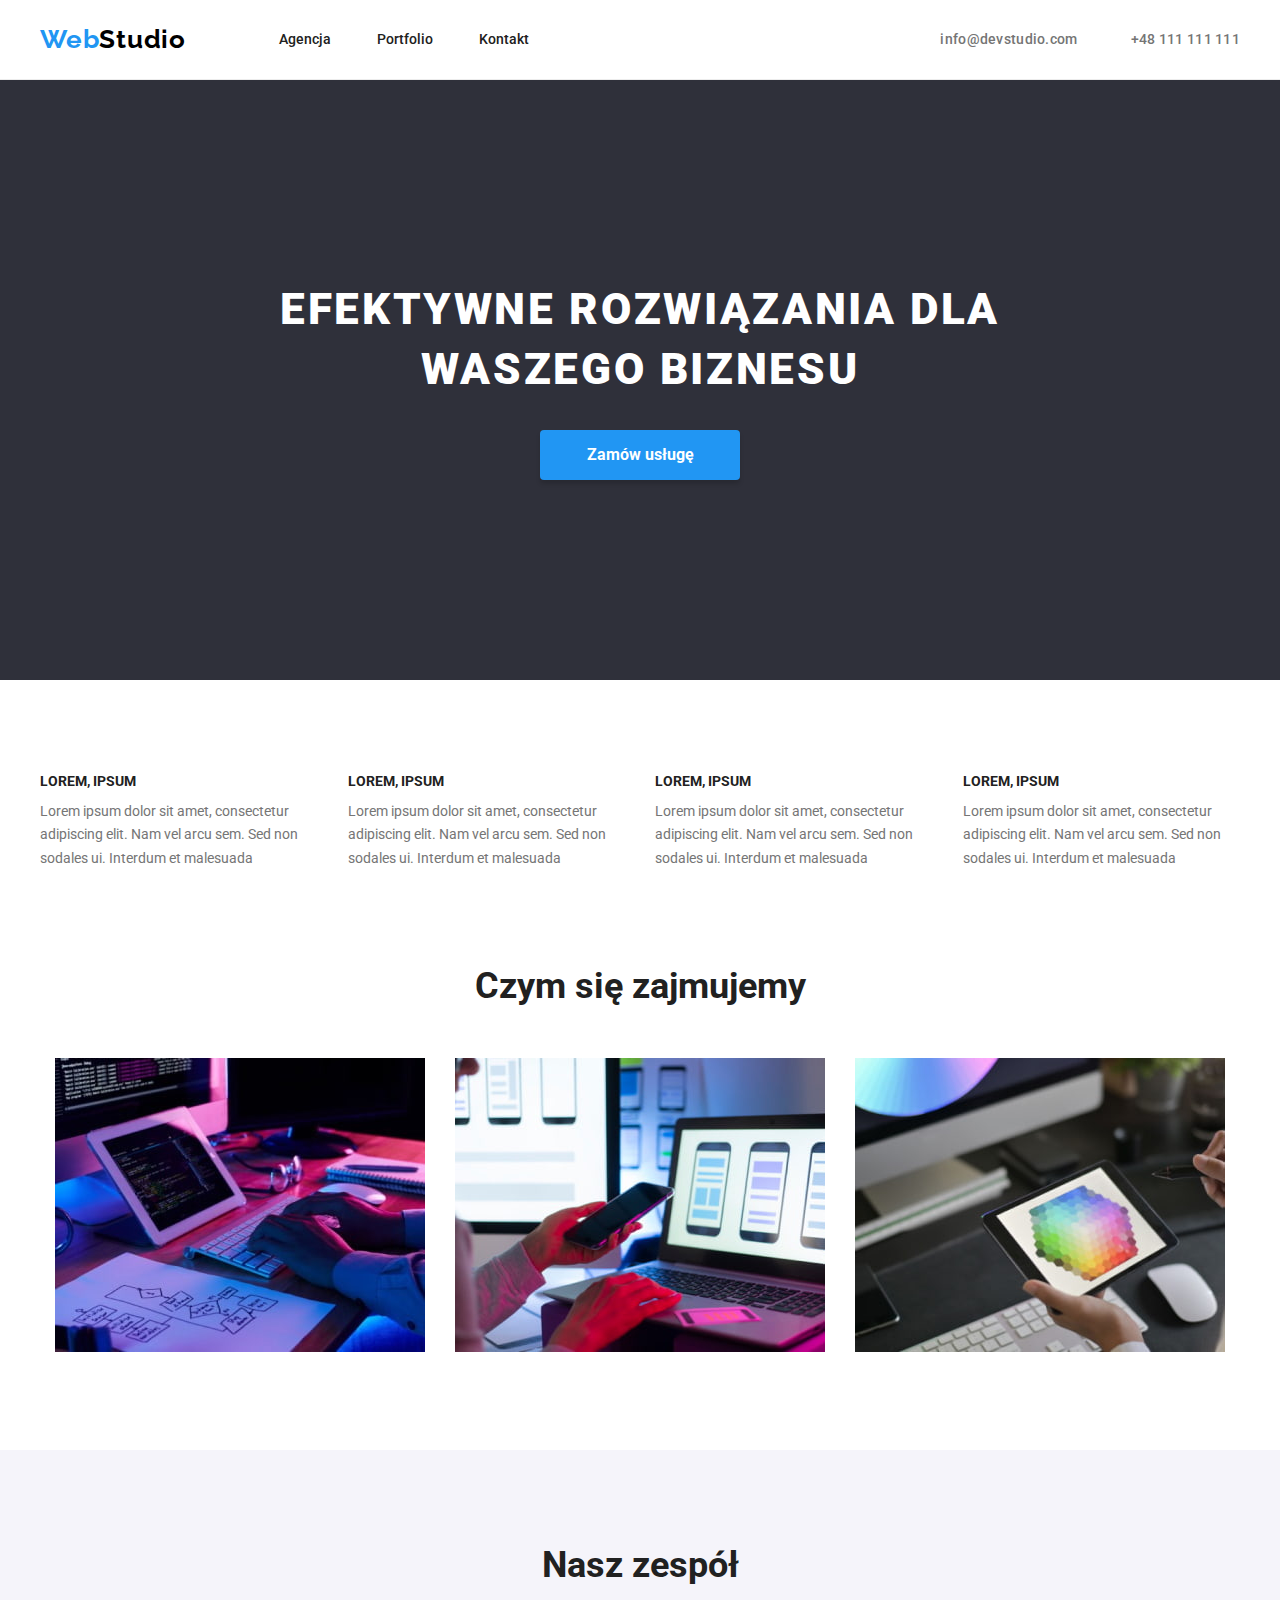
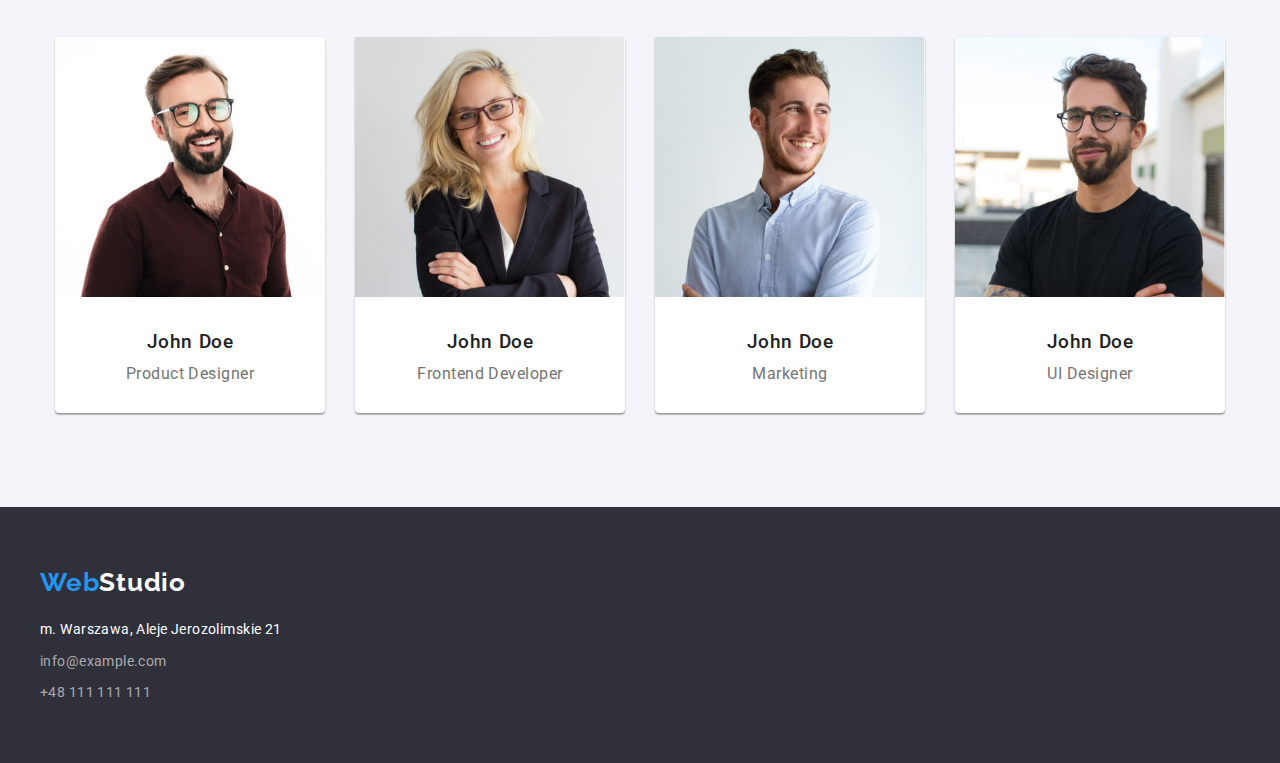
==== commit eecc598c: "fix1 - comments from the mentor were taken into account" ====
--- a/index.html
+++ b/index.html
@@ -38,10 +38,8 @@
       <!-- HERO -->
       <section class="section hero">
         <div class="container">
-          <div class="hero-content">
-            <h1 class="hero-title">Efektywne rozwiązania dla waszego biznesu</h1>
-            <button type="button" class="btn hero-btn">Zamów usługę</button>
-          </div>
+          <h1 class="hero-title">Efektywne rozwiązania dla waszego biznesu</h1>
+          <button type="button" class="btn hero-btn">Zamów usługę</button>
         </div>
       </section>
       <!-- /HERO -->
--- a/css/styles.css
+++ b/css/styles.css
@@ -31,10 +31,11 @@
     padding-bottom: 94px;
 }
 
-.container{
+.container {
     width: 100%;
     max-width: 1200px;
     margin: 0 auto;
+    padding: 0 15px;
 }
 
 .btn {
@@ -50,7 +51,6 @@
     line-height: 1.2;
     font-weight: 700;
     margin-bottom: 50px;
-    padding: 0;
 }
 
 /* *************** COMMON *************** */
@@ -79,17 +79,13 @@
 .menu-list {
     display: flex;
     align-items: center;
+    gap: 46px;
 }
 
 .menu-item {
-    margin-right: 46px;
     font-size: 14px;
     font-weight: 500;
     line-height: 1.14;
-}
-
-.menu-item:last-child {
-    margin-right: 0;
 }
 
 .menu-link {
@@ -146,7 +142,6 @@
     background-color: var(--brand-background-dark);
     padding-top: 60px;
     padding-bottom: 60px;
-
 }
 
 .footer .logo {
@@ -159,6 +154,7 @@
     font-style: normal;
     display: flex;
     flex-direction: column;
+    line-height: 1.6;
 }
 
 .footer .address-item {
@@ -200,7 +196,6 @@
 
 .hero-content {
     text-align: center;
-    width: 700px;
     margin: 0 auto;
 }
 
@@ -209,9 +204,10 @@
     text-transform: uppercase;
     font-size: 44px;
     font-weight: 900;
-    line-height: 1.4;
+    line-height: 1.3636;
     letter-spacing: 0.06em;
     margin-bottom: 30px;
+    padding: 0 200px;
 }
 
 .hero-btn {
@@ -239,11 +235,12 @@
 
 .advantage-list{
     display: flex;
-    justify-content: space-between;
+    justify-content: center;
+    gap: 30px;
 }
 
 .advantage-item {
-    margin-right: 30px;
+
 }
 
 .advantage-title {
@@ -263,6 +260,7 @@
 
 .offers {
     text-align: center;
+    margin-top: -94px;
 }
 
 .offer-content {
@@ -272,10 +270,12 @@
 .offer-list {
     display: flex;
     flex-wrap: wrap;
+    gap: 30px;
+    justify-content: center;
 }
 
 .offer-item {
-    margin-right: 30px;
+    
 }
 
 /* SECTION TEAM */
@@ -292,14 +292,14 @@
 .team-list{
     display: flex;
     flex-wrap: wrap;
-    justify-content: space-between;
+    justify-content: center;
+    gap: 30px;
 }
 
 .team-item {
     background-color: var(--brand-color-white);
     box-shadow: 0px 1px 3px rgba(0, 0, 0, 0.12), 0px 1px 1px rgba(0, 0, 0, 0.14), 0px 2px 1px rgba(0, 0, 0, 0.2);
     border-radius: 0px 0px 4px 4px;
-    margin-right: 30px;  
 }
 
 .team-item figcaption{
@@ -328,7 +328,10 @@
 }
 
 .filter-list {
-
+    display: flex;
+    justify-content: center;
+    margin-bottom: 50px;
+    gap: 10px;
 }
 
 .filter-item {
@@ -342,6 +345,7 @@
     font-weight: 500;
     line-height: 1.6;
     letter-spacing: 0.03em;
+    padding: 0px 20px;
 }
 
 .filter-btn:is(:hover, :focus) {
@@ -356,16 +360,30 @@
 
 }
 
+.project-list{
+    display: flex;
+    flex-wrap: wrap;
+    justify-content: center;
+    gap: 30px;
+}
+
 .project-item {
 
 }
 
 .project-photo {
-    border: 1px solid #EEEEEE;
+
+}
+
+.project-photo > img {
+    vertical-align: middle;
 }
 
 .project-description {
-
+    border-left: 1px solid #EEE;
+    border-right: 1px solid #EEE;
+    border-bottom: 1px solid #EEE;
+    padding: 20px 24px;
 }
 
 .project-description-header {
@@ -379,4 +397,5 @@
     letter-spacing: 0.03em;
     line-height: 1.9;
     color: var(--brand-color-grey);
-}
+    padding-top: 4px;;
+}
